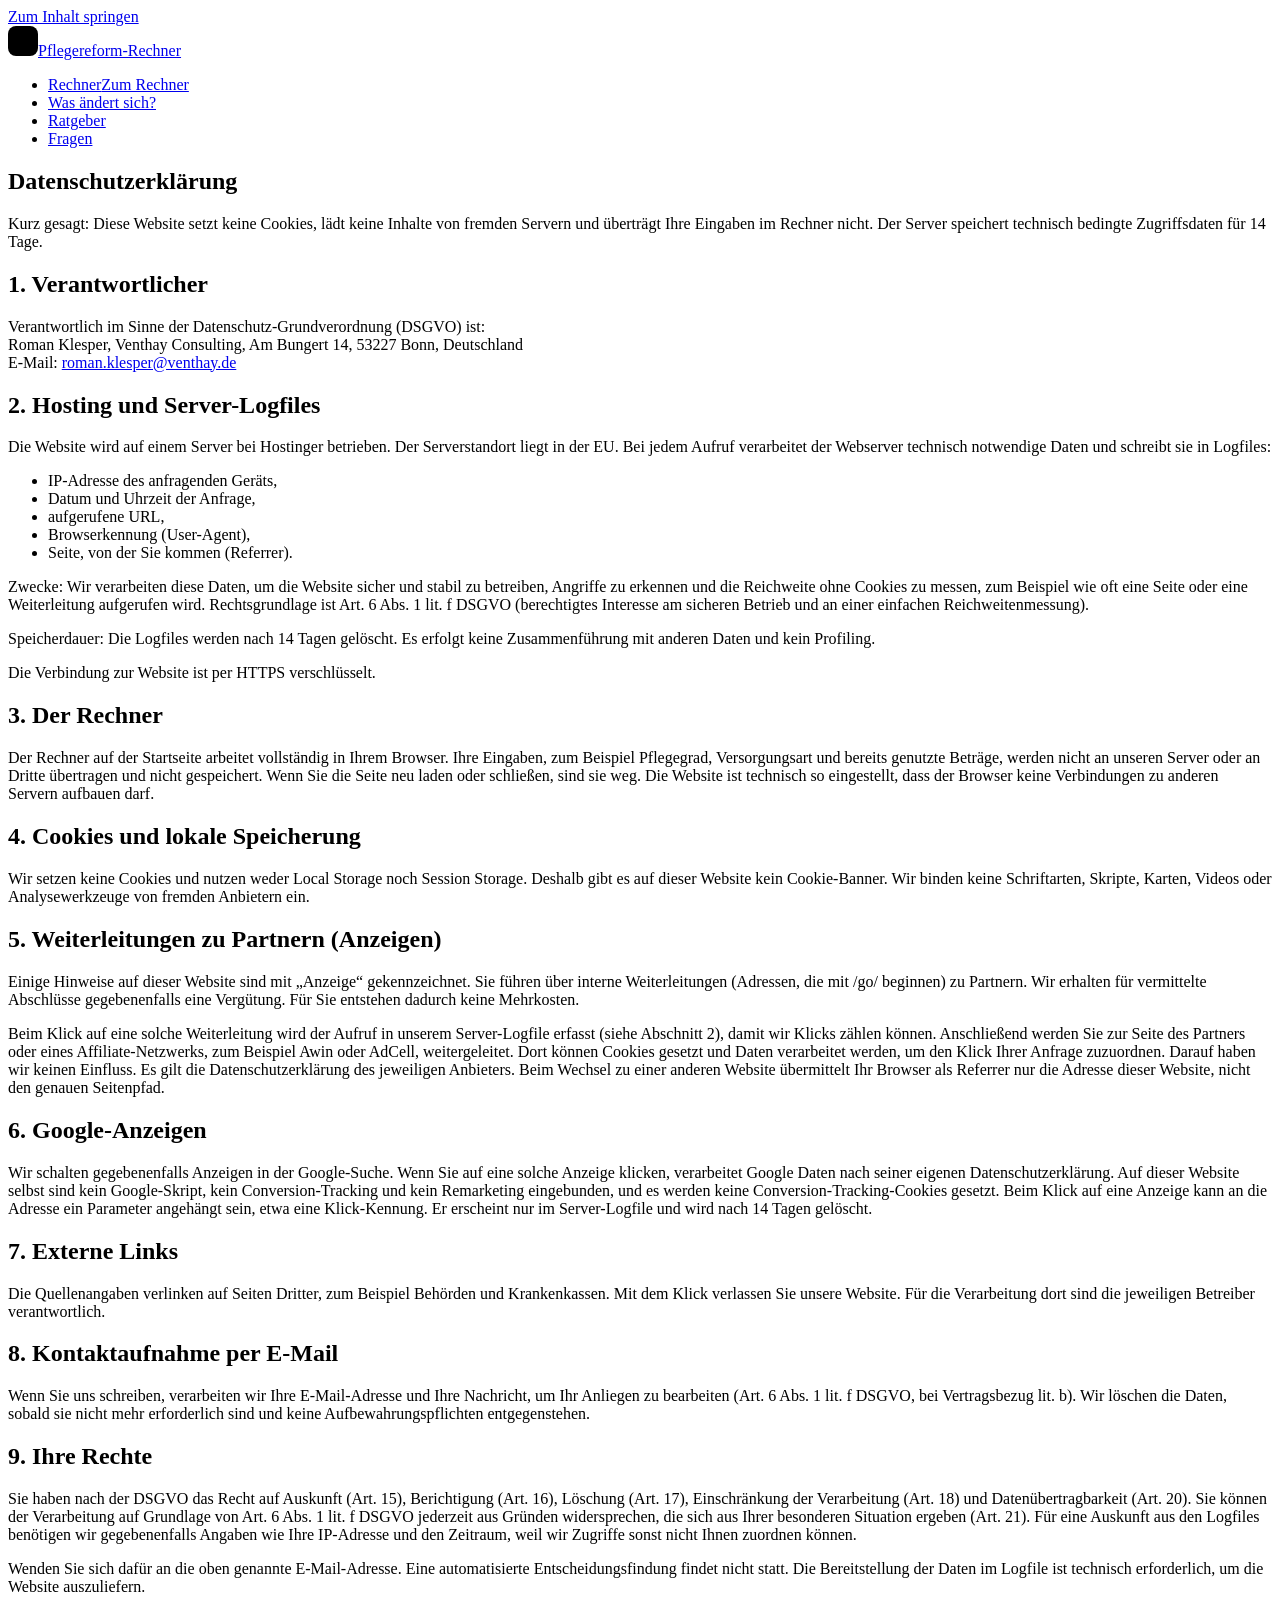
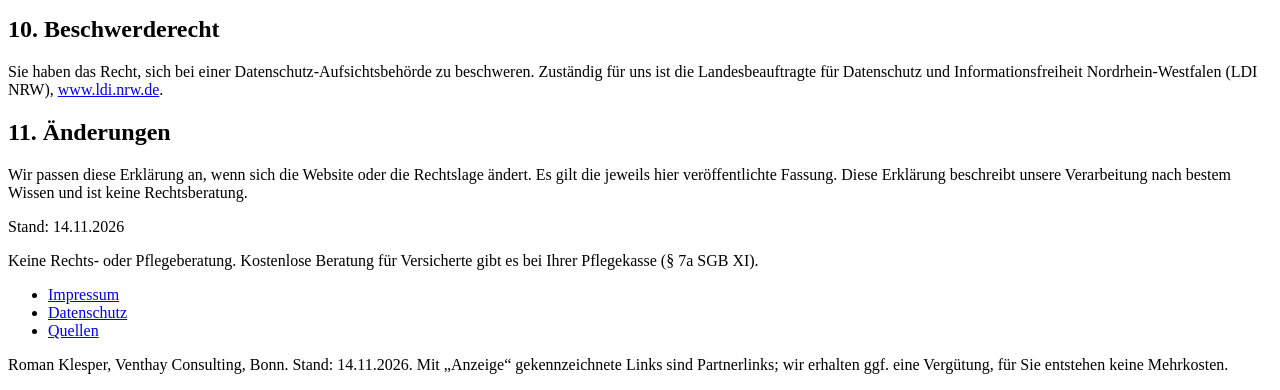
==== site/datenschutz/index.html @ 074a3790 "Neues Hero-Foto statisch im Repo, Bild-Download beim Start entfernt Co-Authored-By: Claude Opus 5.5 " ====
<!DOCTYPE html>
<html lang="de">
<head>
<meta charset="utf-8">
<meta name="viewport" content="width=device-width, initial-scale=1">
<title>Datenschutzerklärung | Pflegereform-Rechner</title>
<meta name="description" content="Datenschutz bei pflegereform-rechner.de: keine Cookies, Rechner läuft lokal im Browser, Server-Logfiles 14 Tage, Hinweise zu Partnerlinks.">
<meta name="robots" content="index,follow">
<meta name="theme-color" content="#FFFFFF">
<link rel="canonical" href="https://pflegereform-rechner.de/datenschutz/">
<meta property="og:type" content="website">
<meta property="og:locale" content="de_DE">
<meta property="og:title" content="Datenschutzerklärung | Pflegereform-Rechner">
<meta property="og:description" content="Datenschutz bei pflegereform-rechner.de: keine Cookies, Rechner läuft lokal im Browser, Server-Logfiles 14 Tage, Hinweise zu Partnerlinks.">
<meta property="og:url" content="https://pflegereform-rechner.de/datenschutz/">
<link rel="icon" href="/favicon.svg" type="image/svg+xml">
<link rel="preload" href="/assets/fonts/atkinson-hyperlegible-next-latin-400-normal.woff2" as="font" type="font/woff2" crossorigin>
<link rel="preload" href="/assets/fonts/atkinson-hyperlegible-next-latin-700-normal.woff2" as="font" type="font/woff2" crossorigin>
<link rel="preload" href="/assets/fonts/atkinson-hyperlegible-next-latin-800-normal.woff2" as="font" type="font/woff2" crossorigin>
<link rel="stylesheet" href="/assets/style.css?v=378defab28">
</head>
<body>
<a class="skip" href="#inhalt">Zum Inhalt springen</a>
<header class="kopf">
<div class="kopf-innen">
<a class="marke" href="/"><svg class="marke-icon" width="30" height="30" viewBox="0 0 30 30" aria-hidden="true" focusable="false"><rect width="30" height="30" rx="8"/><path d="M15 21.5s-6-3.6-6-8a3.3 3.3 0 0 1 6-1.9 3.3 3.3 0 0 1 6 1.9c0 4.4-6 8-6 8z"/></svg>Pflegereform-Rechner</a>
<nav class="site-nav" aria-label="Hauptnavigation">
<ul>
<li><a href="/#rechner"><span class="n-lang">Rechner</span><span class="n-kurz">Zum Rechner</span></a></li>
<li class="n-gross"><a href="/#aenderungen">Was ändert sich?</a></li>
<li class="n-gross"><a href="/#ratgeber">Ratgeber</a></li>
<li class="n-gross"><a href="/#fragen">Fragen</a></li>
</ul>
</nav>
</div>
</header>
<main id="inhalt">
<article class="brief">
<h1>Datenschutzerklärung</h1>
<p class="lead">Kurz gesagt: Diese Website setzt keine Cookies, lädt keine Inhalte von fremden Servern und überträgt Ihre Eingaben im Rechner nicht. Der Server speichert technisch bedingte Zugriffsdaten für 14 Tage.</p>

<h2>1. Verantwortlicher</h2>
<p>Verantwortlich im Sinne der Datenschutz-Grundverordnung (DSGVO) ist:<br>Roman Klesper, Venthay Consulting, Am Bungert 14, 53227 Bonn, Deutschland<br>E-Mail: <a href="mailto:roman.klesper@venthay.de">roman.klesper@venthay.de</a></p>

<h2>2. Hosting und Server-Logfiles</h2>
<p>Die Website wird auf einem Server bei Hostinger betrieben. Der Serverstandort liegt in der EU. Bei jedem Aufruf verarbeitet der Webserver technisch notwendige Daten und schreibt sie in Logfiles:</p>
<ul>
<li>IP-Adresse des anfragenden Geräts,</li>
<li>Datum und Uhrzeit der Anfrage,</li>
<li>aufgerufene URL,</li>
<li>Browserkennung (User-Agent),</li>
<li>Seite, von der Sie kommen (Referrer).</li>
</ul>
<p>Zwecke: Wir verarbeiten diese Daten, um die Website sicher und stabil zu betreiben, Angriffe zu erkennen und die Reichweite ohne Cookies zu messen, zum Beispiel wie oft eine Seite oder eine Weiterleitung aufgerufen wird. Rechtsgrundlage ist Art. 6 Abs. 1 lit. f DSGVO (berechtigtes Interesse am sicheren Betrieb und an einer einfachen Reichweitenmessung).</p>
<p>Speicherdauer: Die Logfiles werden nach 14 Tagen gelöscht. Es erfolgt keine Zusammenführung mit anderen Daten und kein Profiling.</p>
<p>Die Verbindung zur Website ist per HTTPS verschlüsselt.</p>

<h2>3. Der Rechner</h2>
<p>Der Rechner auf der Startseite arbeitet vollständig in Ihrem Browser. Ihre Eingaben, zum Beispiel Pflegegrad, Versorgungsart und bereits genutzte Beträge, werden nicht an unseren Server oder an Dritte übertragen und nicht gespeichert. Wenn Sie die Seite neu laden oder schließen, sind sie weg. Die Website ist technisch so eingestellt, dass der Browser keine Verbindungen zu anderen Servern aufbauen darf.</p>

<h2>4. Cookies und lokale Speicherung</h2>
<p>Wir setzen keine Cookies und nutzen weder Local Storage noch Session Storage. Deshalb gibt es auf dieser Website kein Cookie-Banner. Wir binden keine Schriftarten, Skripte, Karten, Videos oder Analysewerkzeuge von fremden Anbietern ein.</p>

<h2>5. Weiterleitungen zu Partnern (Anzeigen)</h2>
<p>Einige Hinweise auf dieser Website sind mit „Anzeige“ gekennzeichnet. Sie führen über interne Weiterleitungen (Adressen, die mit /go/ beginnen) zu Partnern. Wir erhalten für vermittelte Abschlüsse gegebenenfalls eine Vergütung. Für Sie entstehen dadurch keine Mehrkosten.</p>
<p>Beim Klick auf eine solche Weiterleitung wird der Aufruf in unserem Server-Logfile erfasst (siehe Abschnitt 2), damit wir Klicks zählen können. Anschließend werden Sie zur Seite des Partners oder eines Affiliate-Netzwerks, zum Beispiel Awin oder AdCell, weitergeleitet. Dort können Cookies gesetzt und Daten verarbeitet werden, um den Klick Ihrer Anfrage zuzuordnen. Darauf haben wir keinen Einfluss. Es gilt die Datenschutzerklärung des jeweiligen Anbieters. Beim Wechsel zu einer anderen Website übermittelt Ihr Browser als Referrer nur die Adresse dieser Website, nicht den genauen Seitenpfad.</p>

<h2>6. Google-Anzeigen</h2>
<p>Wir schalten gegebenenfalls Anzeigen in der Google-Suche. Wenn Sie auf eine solche Anzeige klicken, verarbeitet Google Daten nach seiner eigenen Datenschutzerklärung. Auf dieser Website selbst sind kein Google-Skript, kein Conversion-Tracking und kein Remarketing eingebunden, und es werden keine Conversion-Tracking-Cookies gesetzt. Beim Klick auf eine Anzeige kann an die Adresse ein Parameter angehängt sein, etwa eine Klick-Kennung. Er erscheint nur im Server-Logfile und wird nach 14 Tagen gelöscht.</p>

<h2>7. Externe Links</h2>
<p>Die Quellenangaben verlinken auf Seiten Dritter, zum Beispiel Behörden und Krankenkassen. Mit dem Klick verlassen Sie unsere Website. Für die Verarbeitung dort sind die jeweiligen Betreiber verantwortlich.</p>

<h2>8. Kontaktaufnahme per E-Mail</h2>
<p>Wenn Sie uns schreiben, verarbeiten wir Ihre E-Mail-Adresse und Ihre Nachricht, um Ihr Anliegen zu bearbeiten (Art. 6 Abs. 1 lit. f DSGVO, bei Vertragsbezug lit. b). Wir löschen die Daten, sobald sie nicht mehr erforderlich sind und keine Aufbewahrungspflichten entgegenstehen.</p>

<h2>9. Ihre Rechte</h2>
<p>Sie haben nach der DSGVO das Recht auf Auskunft (Art. 15), Berichtigung (Art. 16), Löschung (Art. 17), Einschränkung der Verarbeitung (Art. 18) und Datenübertragbarkeit (Art. 20). Sie können der Verarbeitung auf Grundlage von Art. 6 Abs. 1 lit. f DSGVO jederzeit aus Gründen widersprechen, die sich aus Ihrer besonderen Situation ergeben (Art. 21). Für eine Auskunft aus den Logfiles benötigen wir gegebenenfalls Angaben wie Ihre IP-Adresse und den Zeitraum, weil wir Zugriffe sonst nicht Ihnen zuordnen können.</p>
<p>Wenden Sie sich dafür an die oben genannte E-Mail-Adresse. Eine automatisierte Entscheidungsfindung findet nicht statt. Die Bereitstellung der Daten im Logfile ist technisch erforderlich, um die Website auszuliefern.</p>

<h2>10. Beschwerderecht</h2>
<p>Sie haben das Recht, sich bei einer Datenschutz-Aufsichtsbehörde zu beschweren. Zuständig für uns ist die Landesbeauftragte für Datenschutz und Informationsfreiheit Nordrhein-Westfalen (LDI NRW), <a href="https://www.ldi.nrw.de" rel="noopener noreferrer">www.ldi.nrw.de</a>.</p>

<h2>11. Änderungen</h2>
<p>Wir passen diese Erklärung an, wenn sich die Website oder die Rechtslage ändert. Es gilt die jeweils hier veröffentlichte Fassung. Diese Erklärung beschreibt unsere Verarbeitung nach bestem Wissen und ist keine Rechtsberatung.</p>
<p class="klein">Stand: 14.11.2026</p>
</article>
</main>
<footer class="fuss-wrap">
<div class="fuss-innen">
<div class="fuss">
<p>Keine Rechts- oder Pflegeberatung. Kostenlose Beratung für Versicherte gibt es bei Ihrer Pflegekasse (§ 7a SGB XI).</p>
<nav aria-label="Rechtliches">
<ul>
<li><a href="/impressum/">Impressum</a></li>
<li><a href="/datenschutz/">Datenschutz</a></li>
<li><a href="/pflegereform-2027/#quellen">Quellen</a></li>
</ul>
</nav>
</div>
<p class="fuss-klein">Roman Klesper, Venthay Consulting, Bonn. Stand: 14.11.2026. Mit „Anzeige“ gekennzeichnete Links sind Partnerlinks; wir erhalten ggf. eine Vergütung, für Sie entstehen keine Mehrkosten.</p>
</div>
</footer>
</body>
</html>
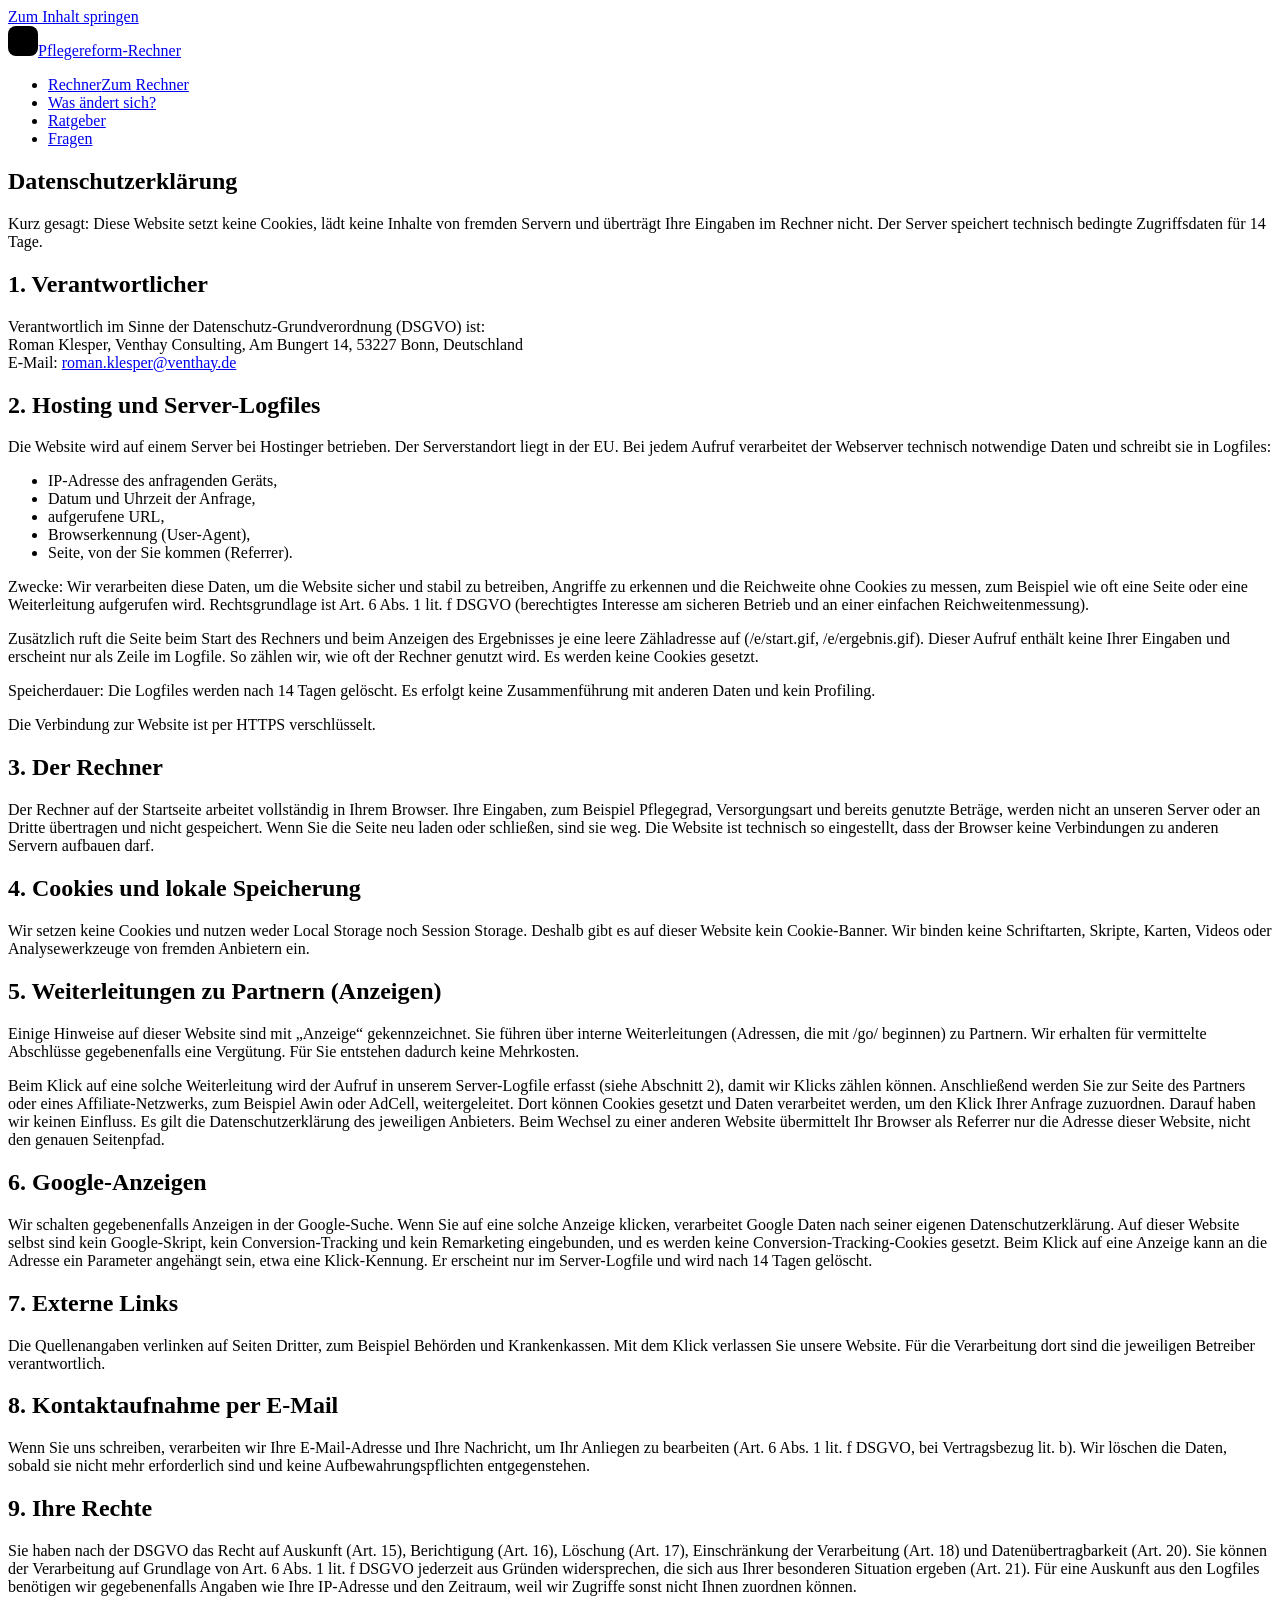
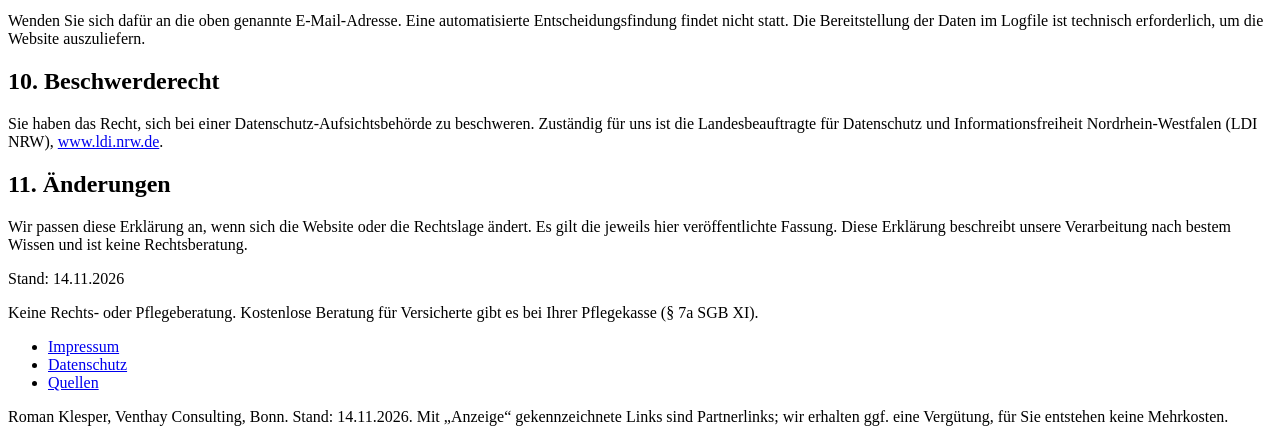
==== commit 79b567f3: "Anonyme Zählpunkte für Rechnerstart und Ergebnis (ohne Eingaben, ohne Cookies), Datenschutz ergänzt " ====
--- a/site/datenschutz/index.html
+++ b/site/datenschutz/index.html
@@ -17,7 +17,7 @@
 <link rel="preload" href="/assets/fonts/atkinson-hyperlegible-next-latin-400-normal.woff2" as="font" type="font/woff2" crossorigin>
 <link rel="preload" href="/assets/fonts/atkinson-hyperlegible-next-latin-700-normal.woff2" as="font" type="font/woff2" crossorigin>
 <link rel="preload" href="/assets/fonts/atkinson-hyperlegible-next-latin-800-normal.woff2" as="font" type="font/woff2" crossorigin>
-<link rel="stylesheet" href="/assets/style.css?v=378defab28">
+<link rel="stylesheet" href="/assets/style.css?v=bb077db5e6">
 </head>
 <body>
 <a class="skip" href="#inhalt">Zum Inhalt springen</a>
@@ -52,6 +52,7 @@
 <li>Seite, von der Sie kommen (Referrer).</li>
 </ul>
 <p>Zwecke: Wir verarbeiten diese Daten, um die Website sicher und stabil zu betreiben, Angriffe zu erkennen und die Reichweite ohne Cookies zu messen, zum Beispiel wie oft eine Seite oder eine Weiterleitung aufgerufen wird. Rechtsgrundlage ist Art. 6 Abs. 1 lit. f DSGVO (berechtigtes Interesse am sicheren Betrieb und an einer einfachen Reichweitenmessung).</p>
+<p>Zusätzlich ruft die Seite beim Start des Rechners und beim Anzeigen des Ergebnisses je eine leere Zähladresse auf (/e/start.gif, /e/ergebnis.gif). Dieser Aufruf enthält keine Ihrer Eingaben und erscheint nur als Zeile im Logfile. So zählen wir, wie oft der Rechner genutzt wird. Es werden keine Cookies gesetzt.</p>
 <p>Speicherdauer: Die Logfiles werden nach 14 Tagen gelöscht. Es erfolgt keine Zusammenführung mit anderen Daten und kein Profiling.</p>
 <p>Die Verbindung zur Website ist per HTTPS verschlüsselt.</p>
 
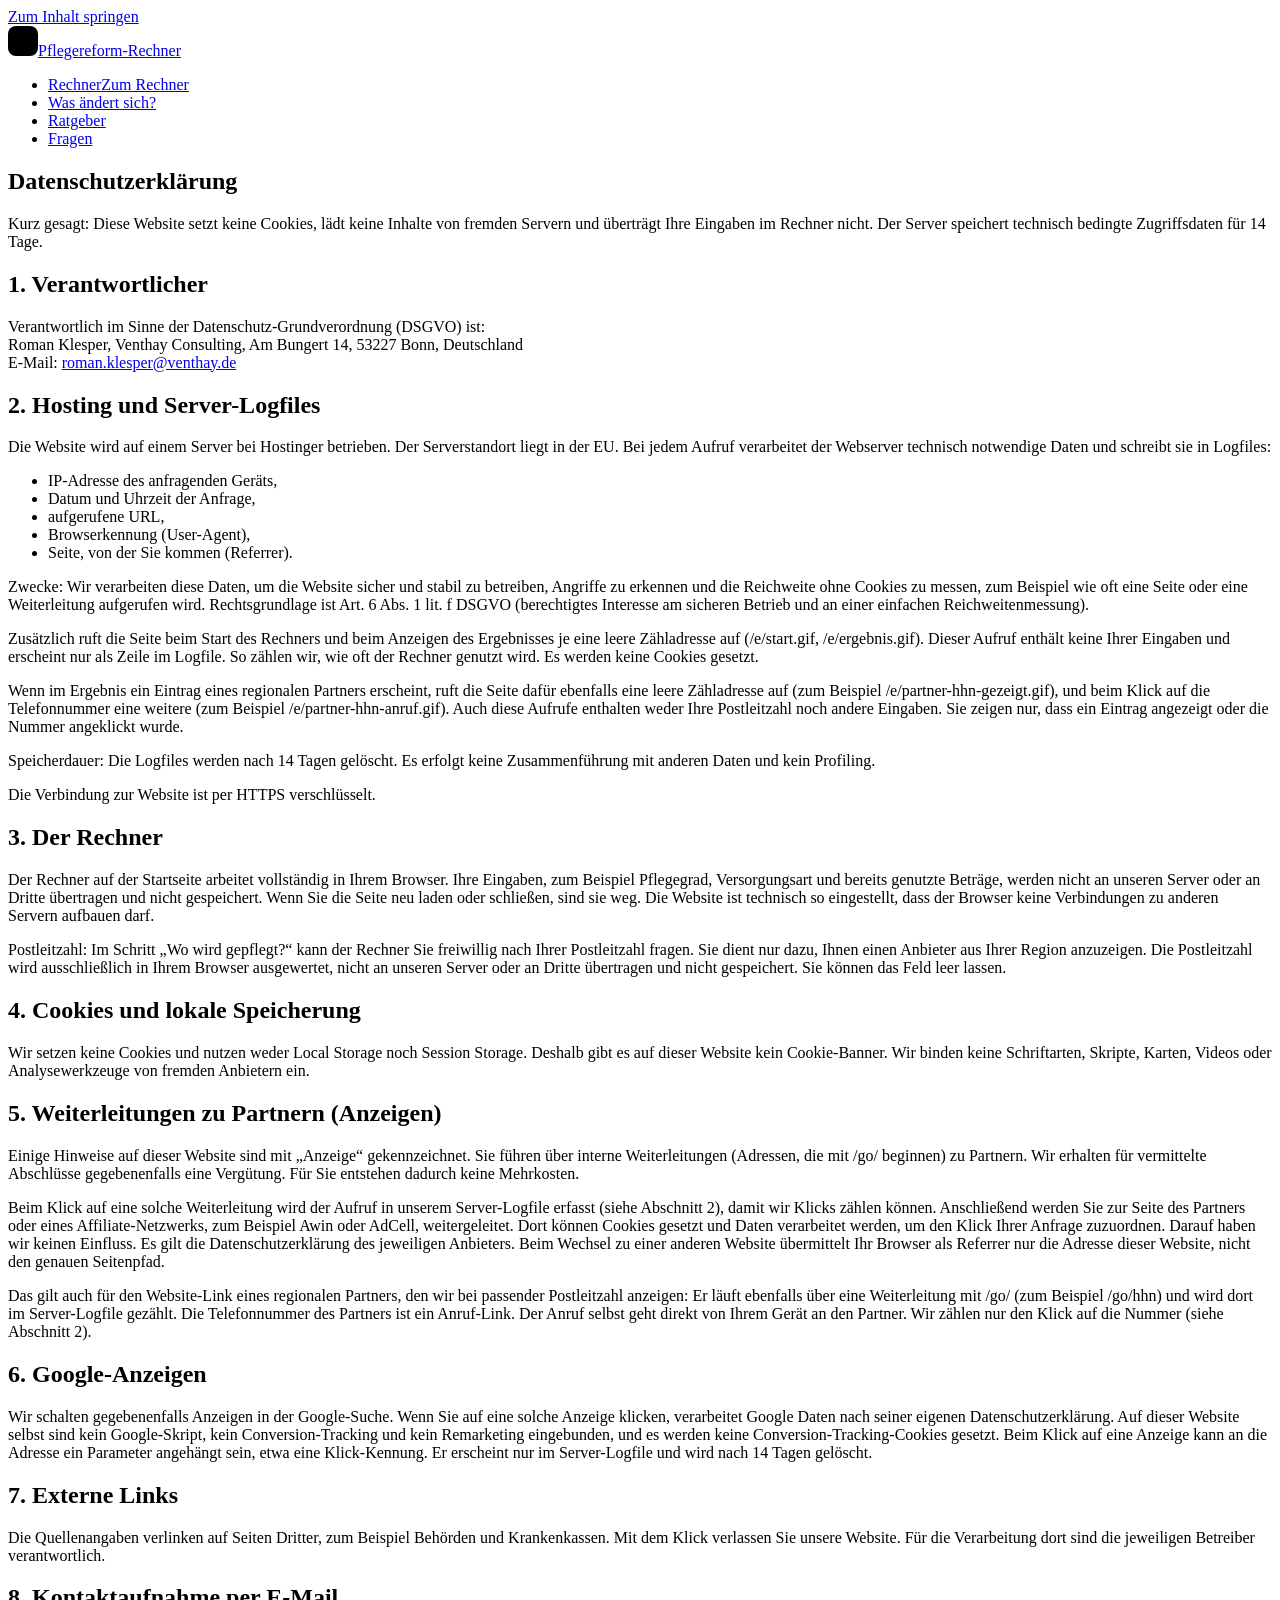
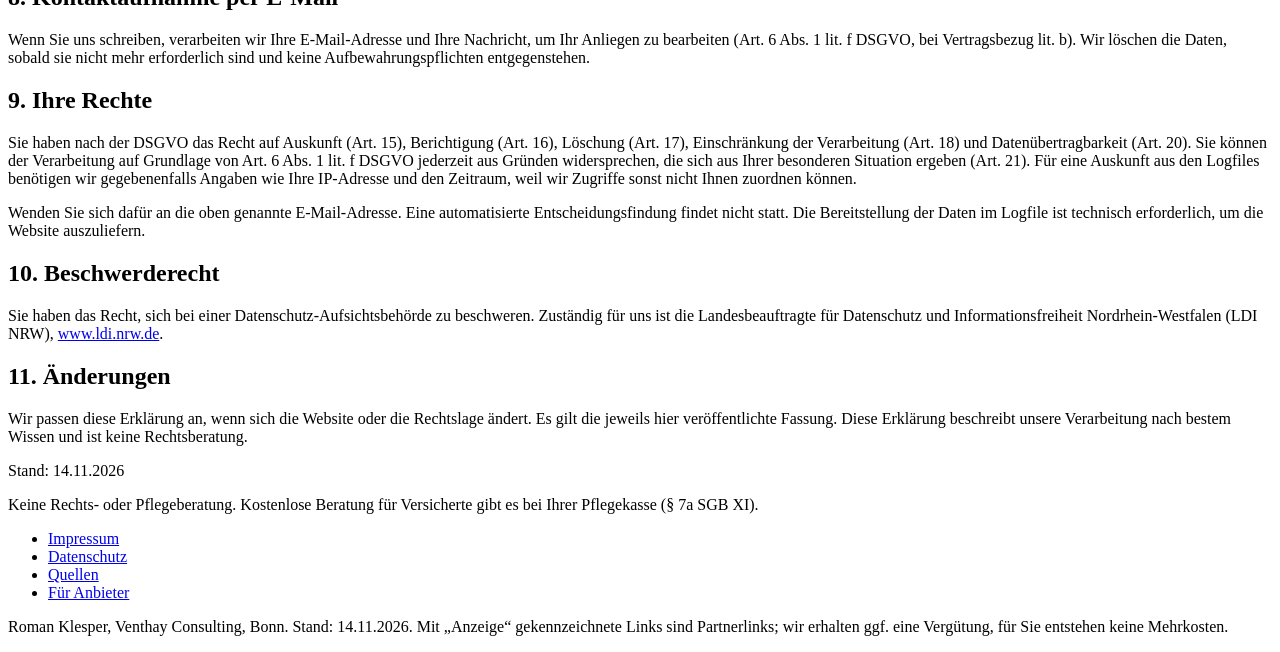
==== commit fb970773: "Regionale Partner-Einträge (Pilot, noch inaktiv), PLZ-Feld, Seite Für Anbieter Co-Authored-By: Claud" ====
--- a/site/datenschutz/index.html
+++ b/site/datenschutz/index.html
@@ -17,7 +17,7 @@
 <link rel="preload" href="/assets/fonts/atkinson-hyperlegible-next-latin-400-normal.woff2" as="font" type="font/woff2" crossorigin>
 <link rel="preload" href="/assets/fonts/atkinson-hyperlegible-next-latin-700-normal.woff2" as="font" type="font/woff2" crossorigin>
 <link rel="preload" href="/assets/fonts/atkinson-hyperlegible-next-latin-800-normal.woff2" as="font" type="font/woff2" crossorigin>
-<link rel="stylesheet" href="/assets/style.css?v=bb077db5e6">
+<link rel="stylesheet" href="/assets/style.css?v=450d56ba03">
 </head>
 <body>
 <a class="skip" href="#inhalt">Zum Inhalt springen</a>
@@ -53,11 +53,13 @@
 </ul>
 <p>Zwecke: Wir verarbeiten diese Daten, um die Website sicher und stabil zu betreiben, Angriffe zu erkennen und die Reichweite ohne Cookies zu messen, zum Beispiel wie oft eine Seite oder eine Weiterleitung aufgerufen wird. Rechtsgrundlage ist Art. 6 Abs. 1 lit. f DSGVO (berechtigtes Interesse am sicheren Betrieb und an einer einfachen Reichweitenmessung).</p>
 <p>Zusätzlich ruft die Seite beim Start des Rechners und beim Anzeigen des Ergebnisses je eine leere Zähladresse auf (/e/start.gif, /e/ergebnis.gif). Dieser Aufruf enthält keine Ihrer Eingaben und erscheint nur als Zeile im Logfile. So zählen wir, wie oft der Rechner genutzt wird. Es werden keine Cookies gesetzt.</p>
+<p>Wenn im Ergebnis ein Eintrag eines regionalen Partners erscheint, ruft die Seite dafür ebenfalls eine leere Zähladresse auf (zum Beispiel /e/partner-hhn-gezeigt.gif), und beim Klick auf die Telefonnummer eine weitere (zum Beispiel /e/partner-hhn-anruf.gif). Auch diese Aufrufe enthalten weder Ihre Postleitzahl noch andere Eingaben. Sie zeigen nur, dass ein Eintrag angezeigt oder die Nummer angeklickt wurde.</p>
 <p>Speicherdauer: Die Logfiles werden nach 14 Tagen gelöscht. Es erfolgt keine Zusammenführung mit anderen Daten und kein Profiling.</p>
 <p>Die Verbindung zur Website ist per HTTPS verschlüsselt.</p>
 
 <h2>3. Der Rechner</h2>
 <p>Der Rechner auf der Startseite arbeitet vollständig in Ihrem Browser. Ihre Eingaben, zum Beispiel Pflegegrad, Versorgungsart und bereits genutzte Beträge, werden nicht an unseren Server oder an Dritte übertragen und nicht gespeichert. Wenn Sie die Seite neu laden oder schließen, sind sie weg. Die Website ist technisch so eingestellt, dass der Browser keine Verbindungen zu anderen Servern aufbauen darf.</p>
+<p>Postleitzahl: Im Schritt „Wo wird gepflegt?“ kann der Rechner Sie freiwillig nach Ihrer Postleitzahl fragen. Sie dient nur dazu, Ihnen einen Anbieter aus Ihrer Region anzuzeigen. Die Postleitzahl wird ausschließlich in Ihrem Browser ausgewertet, nicht an unseren Server oder an Dritte übertragen und nicht gespeichert. Sie können das Feld leer lassen.</p>
 
 <h2>4. Cookies und lokale Speicherung</h2>
 <p>Wir setzen keine Cookies und nutzen weder Local Storage noch Session Storage. Deshalb gibt es auf dieser Website kein Cookie-Banner. Wir binden keine Schriftarten, Skripte, Karten, Videos oder Analysewerkzeuge von fremden Anbietern ein.</p>
@@ -65,6 +67,7 @@
 <h2>5. Weiterleitungen zu Partnern (Anzeigen)</h2>
 <p>Einige Hinweise auf dieser Website sind mit „Anzeige“ gekennzeichnet. Sie führen über interne Weiterleitungen (Adressen, die mit /go/ beginnen) zu Partnern. Wir erhalten für vermittelte Abschlüsse gegebenenfalls eine Vergütung. Für Sie entstehen dadurch keine Mehrkosten.</p>
 <p>Beim Klick auf eine solche Weiterleitung wird der Aufruf in unserem Server-Logfile erfasst (siehe Abschnitt 2), damit wir Klicks zählen können. Anschließend werden Sie zur Seite des Partners oder eines Affiliate-Netzwerks, zum Beispiel Awin oder AdCell, weitergeleitet. Dort können Cookies gesetzt und Daten verarbeitet werden, um den Klick Ihrer Anfrage zuzuordnen. Darauf haben wir keinen Einfluss. Es gilt die Datenschutzerklärung des jeweiligen Anbieters. Beim Wechsel zu einer anderen Website übermittelt Ihr Browser als Referrer nur die Adresse dieser Website, nicht den genauen Seitenpfad.</p>
+<p>Das gilt auch für den Website-Link eines regionalen Partners, den wir bei passender Postleitzahl anzeigen: Er läuft ebenfalls über eine Weiterleitung mit /go/ (zum Beispiel /go/hhn) und wird dort im Server-Logfile gezählt. Die Telefonnummer des Partners ist ein Anruf-Link. Der Anruf selbst geht direkt von Ihrem Gerät an den Partner. Wir zählen nur den Klick auf die Nummer (siehe Abschnitt 2).</p>
 
 <h2>6. Google-Anzeigen</h2>
 <p>Wir schalten gegebenenfalls Anzeigen in der Google-Suche. Wenn Sie auf eine solche Anzeige klicken, verarbeitet Google Daten nach seiner eigenen Datenschutzerklärung. Auf dieser Website selbst sind kein Google-Skript, kein Conversion-Tracking und kein Remarketing eingebunden, und es werden keine Conversion-Tracking-Cookies gesetzt. Beim Klick auf eine Anzeige kann an die Adresse ein Parameter angehängt sein, etwa eine Klick-Kennung. Er erscheint nur im Server-Logfile und wird nach 14 Tagen gelöscht.</p>
@@ -96,6 +99,7 @@
 <li><a href="/impressum/">Impressum</a></li>
 <li><a href="/datenschutz/">Datenschutz</a></li>
 <li><a href="/pflegereform-2027/#quellen">Quellen</a></li>
+<li><a href="/fuer-anbieter/">Für Anbieter</a></li>
 </ul>
 </nav>
 </div>
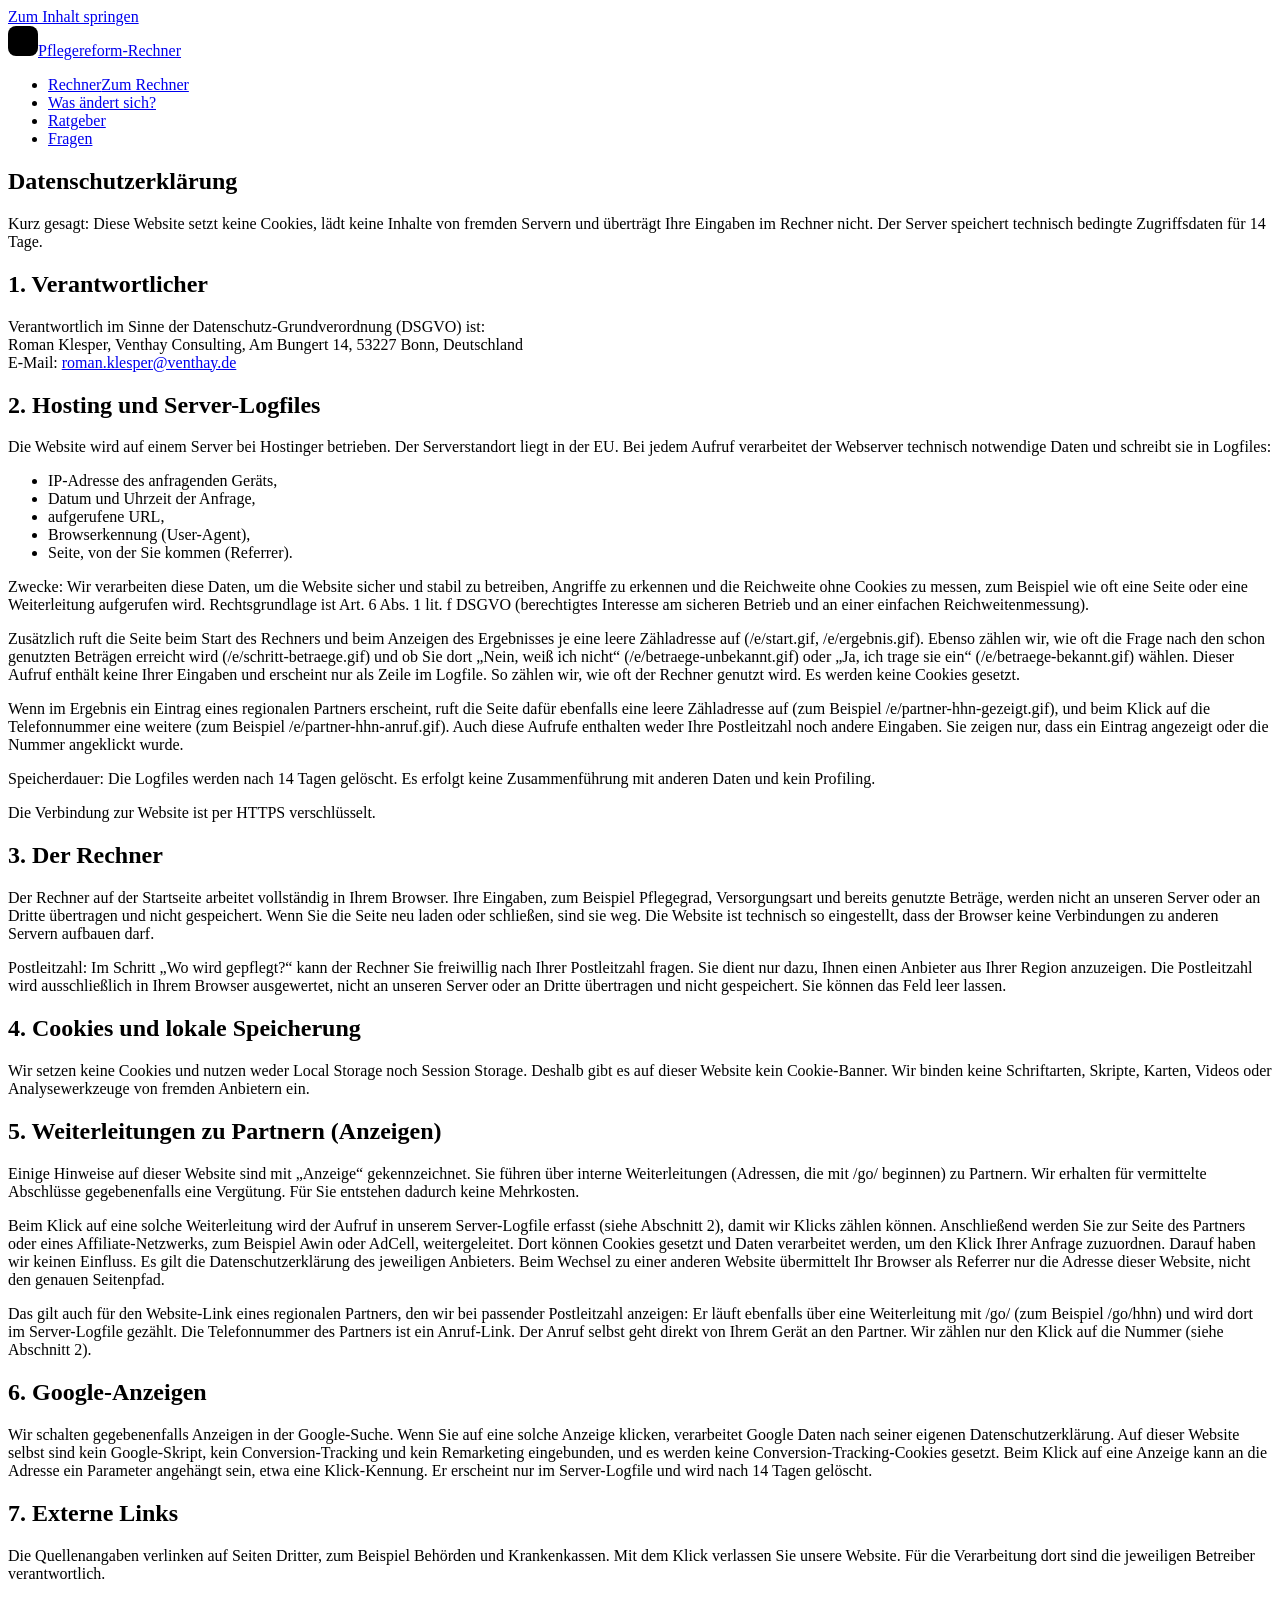
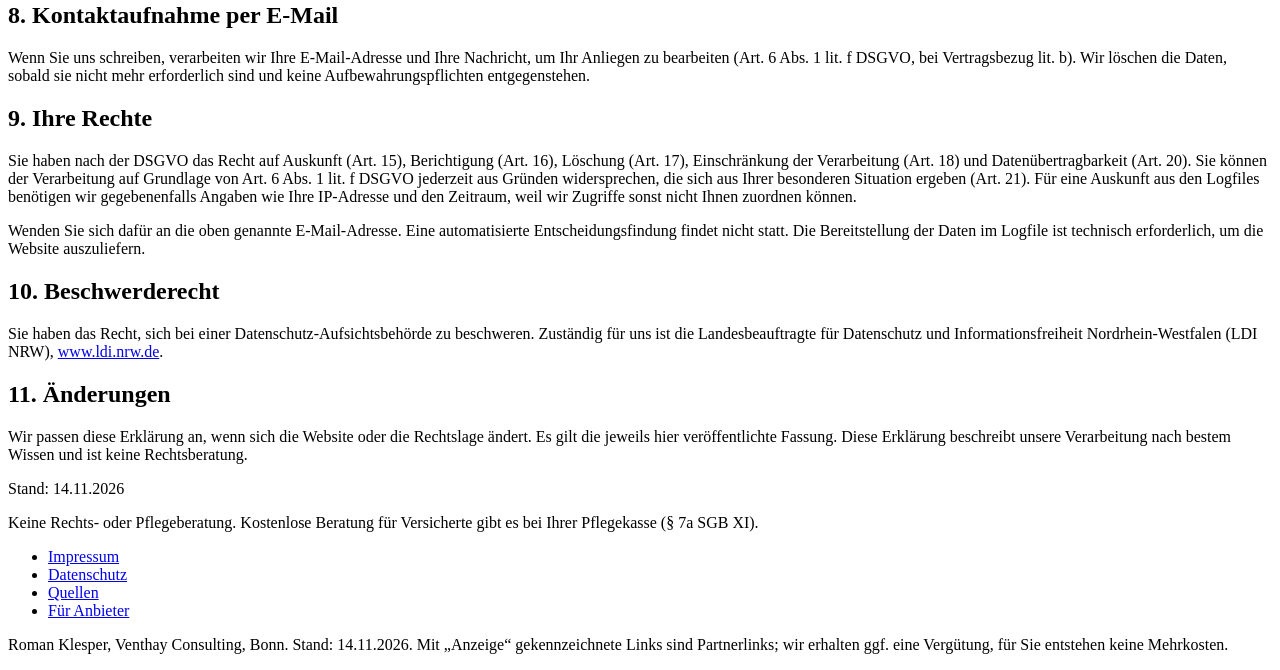
==== commit 6c0c0330: "Rechner: schon genutzte Beträge optional (Weiß ich nicht) Co-Authored-By: Claude Opus 5.5 <noreply@a" ====
--- a/site/datenschutz/index.html
+++ b/site/datenschutz/index.html
@@ -17,7 +17,7 @@
 <link rel="preload" href="/assets/fonts/atkinson-hyperlegible-next-latin-400-normal.woff2" as="font" type="font/woff2" crossorigin>
 <link rel="preload" href="/assets/fonts/atkinson-hyperlegible-next-latin-700-normal.woff2" as="font" type="font/woff2" crossorigin>
 <link rel="preload" href="/assets/fonts/atkinson-hyperlegible-next-latin-800-normal.woff2" as="font" type="font/woff2" crossorigin>
-<link rel="stylesheet" href="/assets/style.css?v=450d56ba03">
+<link rel="stylesheet" href="/assets/style.css?v=65fe928e59">
 </head>
 <body>
 <a class="skip" href="#inhalt">Zum Inhalt springen</a>
@@ -52,7 +52,7 @@
 <li>Seite, von der Sie kommen (Referrer).</li>
 </ul>
 <p>Zwecke: Wir verarbeiten diese Daten, um die Website sicher und stabil zu betreiben, Angriffe zu erkennen und die Reichweite ohne Cookies zu messen, zum Beispiel wie oft eine Seite oder eine Weiterleitung aufgerufen wird. Rechtsgrundlage ist Art. 6 Abs. 1 lit. f DSGVO (berechtigtes Interesse am sicheren Betrieb und an einer einfachen Reichweitenmessung).</p>
-<p>Zusätzlich ruft die Seite beim Start des Rechners und beim Anzeigen des Ergebnisses je eine leere Zähladresse auf (/e/start.gif, /e/ergebnis.gif). Dieser Aufruf enthält keine Ihrer Eingaben und erscheint nur als Zeile im Logfile. So zählen wir, wie oft der Rechner genutzt wird. Es werden keine Cookies gesetzt.</p>
+<p>Zusätzlich ruft die Seite beim Start des Rechners und beim Anzeigen des Ergebnisses je eine leere Zähladresse auf (/e/start.gif, /e/ergebnis.gif). Ebenso zählen wir, wie oft die Frage nach den schon genutzten Beträgen erreicht wird (/e/schritt-betraege.gif) und ob Sie dort „Nein, weiß ich nicht“ (/e/betraege-unbekannt.gif) oder „Ja, ich trage sie ein“ (/e/betraege-bekannt.gif) wählen. Dieser Aufruf enthält keine Ihrer Eingaben und erscheint nur als Zeile im Logfile. So zählen wir, wie oft der Rechner genutzt wird. Es werden keine Cookies gesetzt.</p>
 <p>Wenn im Ergebnis ein Eintrag eines regionalen Partners erscheint, ruft die Seite dafür ebenfalls eine leere Zähladresse auf (zum Beispiel /e/partner-hhn-gezeigt.gif), und beim Klick auf die Telefonnummer eine weitere (zum Beispiel /e/partner-hhn-anruf.gif). Auch diese Aufrufe enthalten weder Ihre Postleitzahl noch andere Eingaben. Sie zeigen nur, dass ein Eintrag angezeigt oder die Nummer angeklickt wurde.</p>
 <p>Speicherdauer: Die Logfiles werden nach 14 Tagen gelöscht. Es erfolgt keine Zusammenführung mit anderen Daten und kein Profiling.</p>
 <p>Die Verbindung zur Website ist per HTTPS verschlüsselt.</p>
